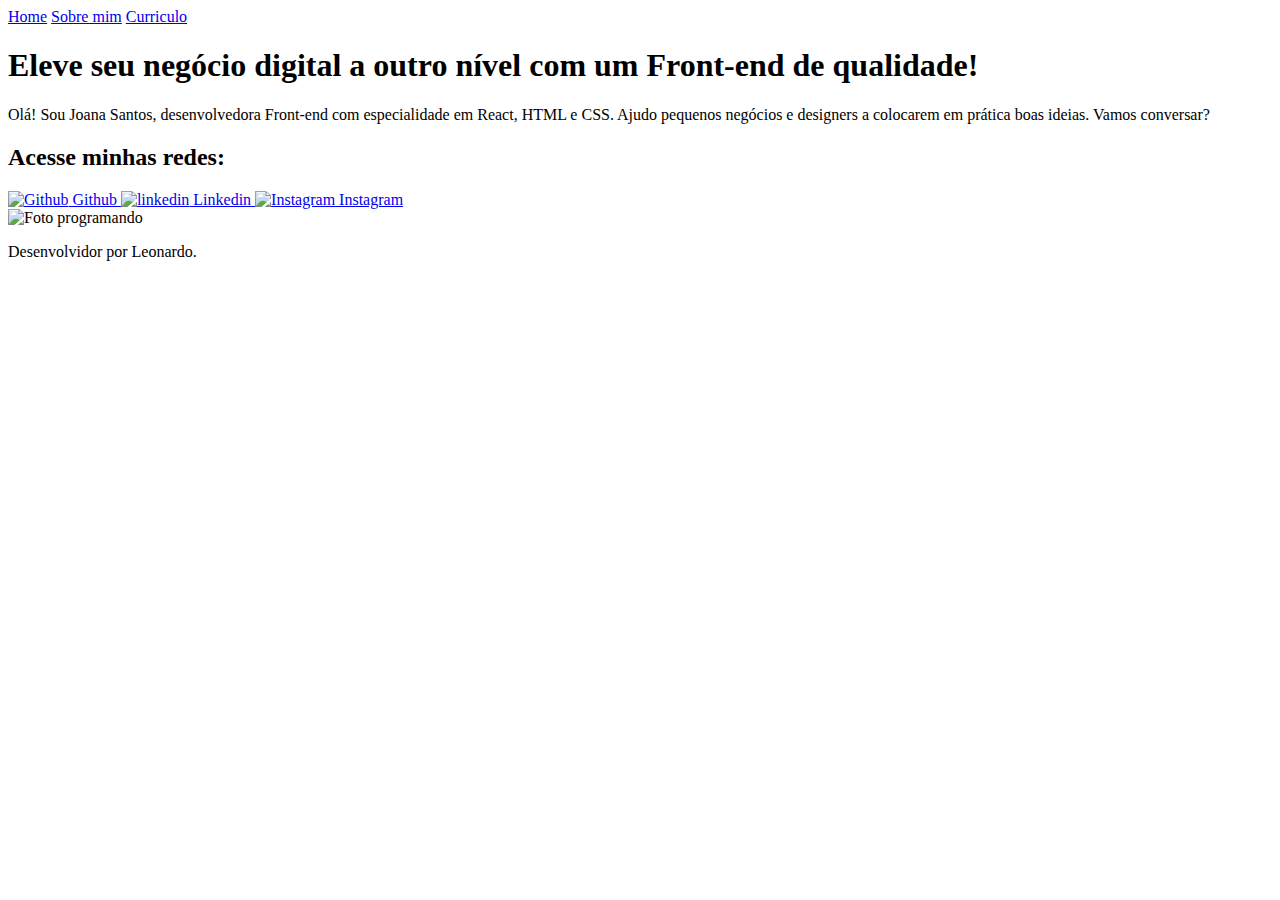
==== index.html @ 6c8a3fdf "1.1" ====
<!DOCTYPE html>
<html lang="pt-br">

<head>
    <meta charset="UTF-8">
    <meta http-equiv="X-UA-Compatible" content="IE=edge">
    <meta name="viewport" content="width=device-width, initial-scale=1.0">
    <title>Portifolio</title>
    <link rel="stylesheet" href="./styles/style.css">
</head>

<body>
    <header class="cabecalho">
        <nav class="cabecalho__menu">
            <a class="cabecalho__menu__link" href="index.html">Home</a>
            <a class="cabecalho__menu__link" href="about.html">Sobre mim</a>
            <a class="cabecalho__menu__link" href="curriculo.html">Curriculo</a>
        </nav>
    </header>
    
    <main class="apresentacao">
        <section class="apresentacao__conteudo">
            <h1 class="apresentacao__conteudo__titulo">Eleve seu negócio digital a outro nível<strong 
            class="titulo-destaque"> com um Front-end de qualidade!
            </strong></h1>
            <p class="apresentacao__conteudo__texto">Olá! Sou Joana Santos, desenvolvedora
            Front-end com especialidade em React, HTML e
            CSS. Ajudo pequenos negócios e designers a
            colocarem em prática boas ideias. Vamos
            conversar?</p>
            <div class="apresentacao__links">
                <h2 class="apresentacao__links__subtitulo">Acesse minhas redes:</h2>
                <a class="apresentacao__links__link" href="https://github.com/leo-cristo">
                    <img src="./assets/github.png" alt=" Github ">
                    Github
                </a>
                <a class="apresentacao__links__link" href="https://www.linkedin.com/in/leonardo-de-cristo-4654b02a3/">
                    <img src="./assets/linkedin.png" alt=" linkedin ">
                    Linkedin
                </a>
                <a class="apresentacao__links__link" href="https://www.instagram.com/leo__dec/">
                    <img src="./assets/instagram.png" alt=" Instagram ">
                    Instagram
                </a>
            
            </div>
        </section>
        <img class="apresentacao__imagem" src="./assets/imagem2.jpg" alt="Foto programando" >
    </main>
    <footer class="rodape">
        <P>Desenvolvidor por Leonardo.</P>
    </footer>
</body>
</html>
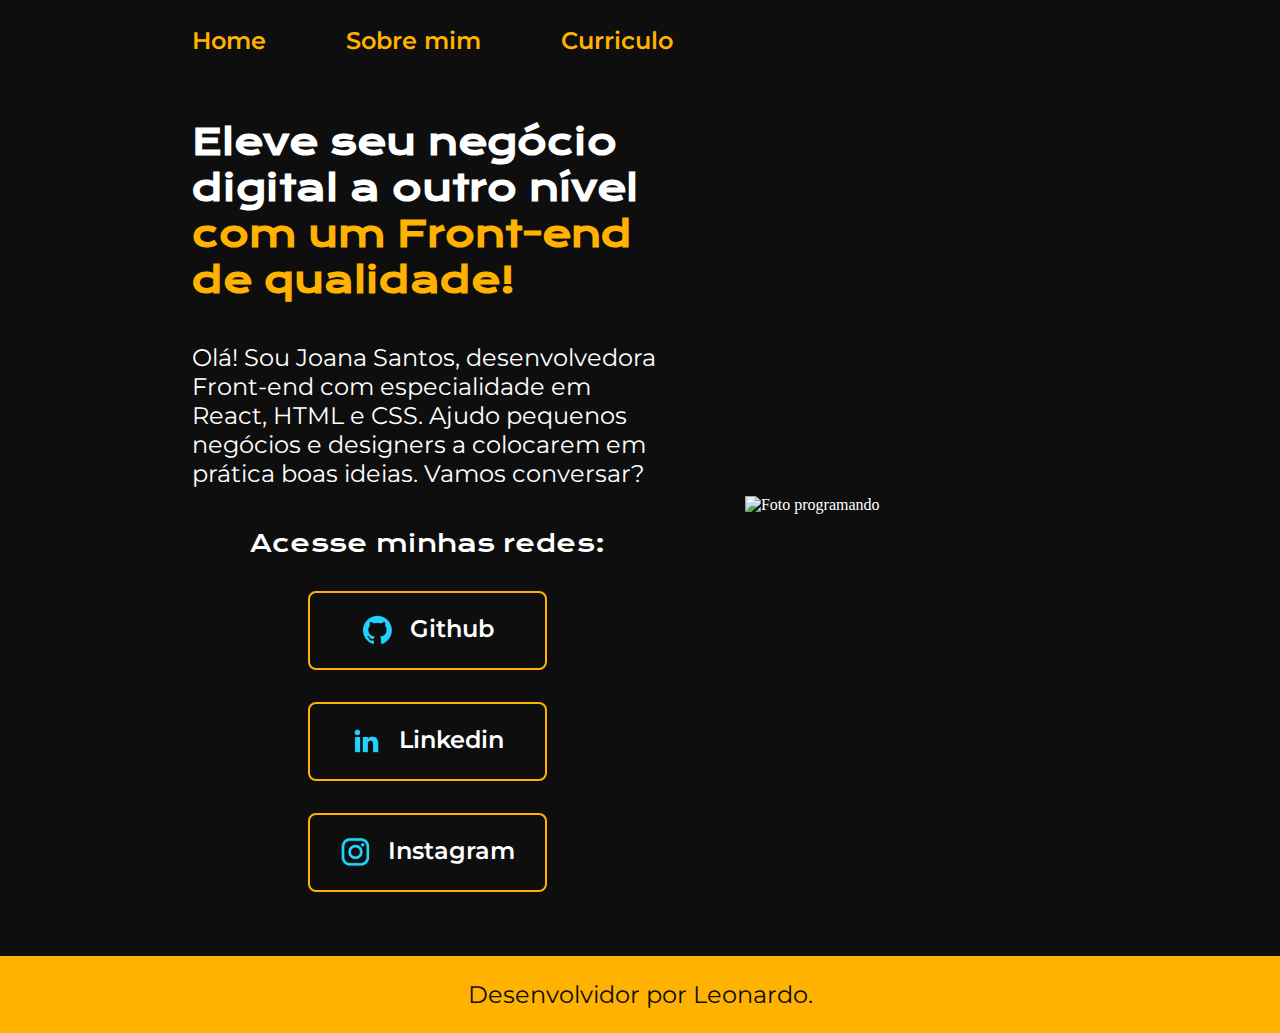
==== commit ac757b08: "1.2" ====
--- a/index.html
+++ b/index.html
@@ -6,7 +6,7 @@
     <meta http-equiv="X-UA-Compatible" content="IE=edge">
     <meta name="viewport" content="width=device-width, initial-scale=1.0">
     <title>Portifolio</title>
-    <link rel="stylesheet" href="./styles/style.css">
+    <link rel="stylesheet" href="./portifolio/styles/style.css">
 </head>
 
 <body>
@@ -31,21 +31,21 @@
             <div class="apresentacao__links">
                 <h2 class="apresentacao__links__subtitulo">Acesse minhas redes:</h2>
                 <a class="apresentacao__links__link" href="https://github.com/leo-cristo">
-                    <img src="./assets/github.png" alt=" Github ">
+                    <img src="./portifolio/assets/github.png" alt=" Github ">
                     Github
                 </a>
                 <a class="apresentacao__links__link" href="https://www.linkedin.com/in/leonardo-de-cristo-4654b02a3/">
-                    <img src="./assets/linkedin.png" alt=" linkedin ">
+                    <img src="./portifolio/assets/linkedin.png" alt=" linkedin ">
                     Linkedin
                 </a>
                 <a class="apresentacao__links__link" href="https://www.instagram.com/leo__dec/">
-                    <img src="./assets/instagram.png" alt=" Instagram ">
+                    <img src="./portifolio/assets/instagram.png" alt=" Instagram ">
                     Instagram
                 </a>
             
             </div>
         </section>
-        <img class="apresentacao__imagem" src="./assets/imagem2.jpg" alt="Foto programando" >
+        <img class="apresentacao__imagem" src="./portifolio/assets/imagem2.jpg" alt="Foto programando" >
     </main>
     <footer class="rodape">
         <P>Desenvolvidor por Leonardo.</P>
--- a/portifolio/styles/style.css
+++ b/portifolio/styles/style.css
@@ -0,0 +1,151 @@
+@import url('https://fonts.googleapis.com/css2?family=Krona+One&family=Montserrat:wght@400;600&display=swap');
+
+:root {
+    --cor-primaria: #0e0e0e;
+    --cor-secundaria: #FFB200;
+    --cor-terciaria:   #ffffff;
+    --cor-hover: #BBBBBB;
+
+    --fonte-primaria: 'Krona One', sans-serif;
+    --fonte-secundaria: 'Montserrat', sans-serif;
+}
+
+
+*{
+    margin: 0;
+    padding: 0;
+}
+
+body{
+    box-sizing: border-box;
+    background-color: var(--cor-primaria);
+    color: var(--cor-terciaria);
+}
+
+.cabecalho {
+    padding: 2% 0% 0% 15%;
+    
+}
+
+.cabecalho__menu {
+    display: flex;
+    gap: 80px;
+}    
+
+
+.cabecalho__menu__link {
+    font-family: var(--fonte-secundaria);
+    font-size: 1.5rem;
+    font-weight: 600;
+    color: var(--cor-secundaria);
+    text-decoration: none;
+    
+}
+
+.apresentacao{
+    padding: 5% 15%;
+    display: flex;
+    align-items: center;
+    justify-content: space-between;
+    gap: 82px;
+}
+.apresentacao__conteudo{
+    width: 615px;
+    display: flex;
+    flex-direction: column;
+    gap: 40px;
+}
+
+.apresentacao__conteudo__titulo{
+    font-size: 2.25rem;
+    font-family: var(--fonte-primaria);
+}
+
+.titulo-destaque{
+    color: var(--cor-secundaria);
+}
+
+.apresentacao__conteudo__texto{
+    font-size: 1.5rem;
+    font-family: var(--fonte-secundaria);
+}
+
+.apresentacao__conteudo__texto__lista {
+    font-size: 1.5rem;
+    font-family: var(--fonte-secundaria);
+}
+
+.apresentacao__links{
+    display: flex;
+    flex-direction: column;
+    justify-content: space-between;
+    align-items: center;
+    gap: 32px;
+}
+
+.apresentacao__links__subtitulo {
+    font-family: var(--fonte-primaria);
+    font-weight: 400;
+    font-size: 1.5rem;
+}
+
+.apresentacao__links__link {
+    display:flex;
+    justify-content: center;
+    gap: 16px;
+    border: 2px solid var(--cor-secundaria);
+    width: 50%;
+    text-align: center;
+    border-radius: 8px;
+    font-size: 1.5rem;
+    font-weight: 600;
+    padding: 21.5px 0;
+    text-decoration: none;
+    color: var(--cor-terciaria);
+    font-family: var(--fonte-secundaria);
+}
+
+.apresentacao__links__link:hover {
+    background-color: var(--cor-hover);
+}
+
+.apresentacao__imagem {
+    width: 50%;
+}
+
+
+.rodape {
+    padding: 24px;
+    color: var(--cor-primaria);
+    background-color: var(--cor-secundaria);
+    text-align: center;
+    font-family: var(--fonte-secundaria);
+    font-size: 1.5rem;
+    font-weight: 400;
+}
+
+@media (max-width:1200px) {
+
+    .cabecalho {
+        padding: 10%;
+    }
+
+    .cabecalho__menu {
+        justify-content: center;
+    }
+
+
+    .apresentacao{
+        flex-direction: column-reverse;
+        padding: 5%
+    }
+
+    .apresentacao__conteudo {
+        width: auto;
+    }
+
+
+
+
+
+}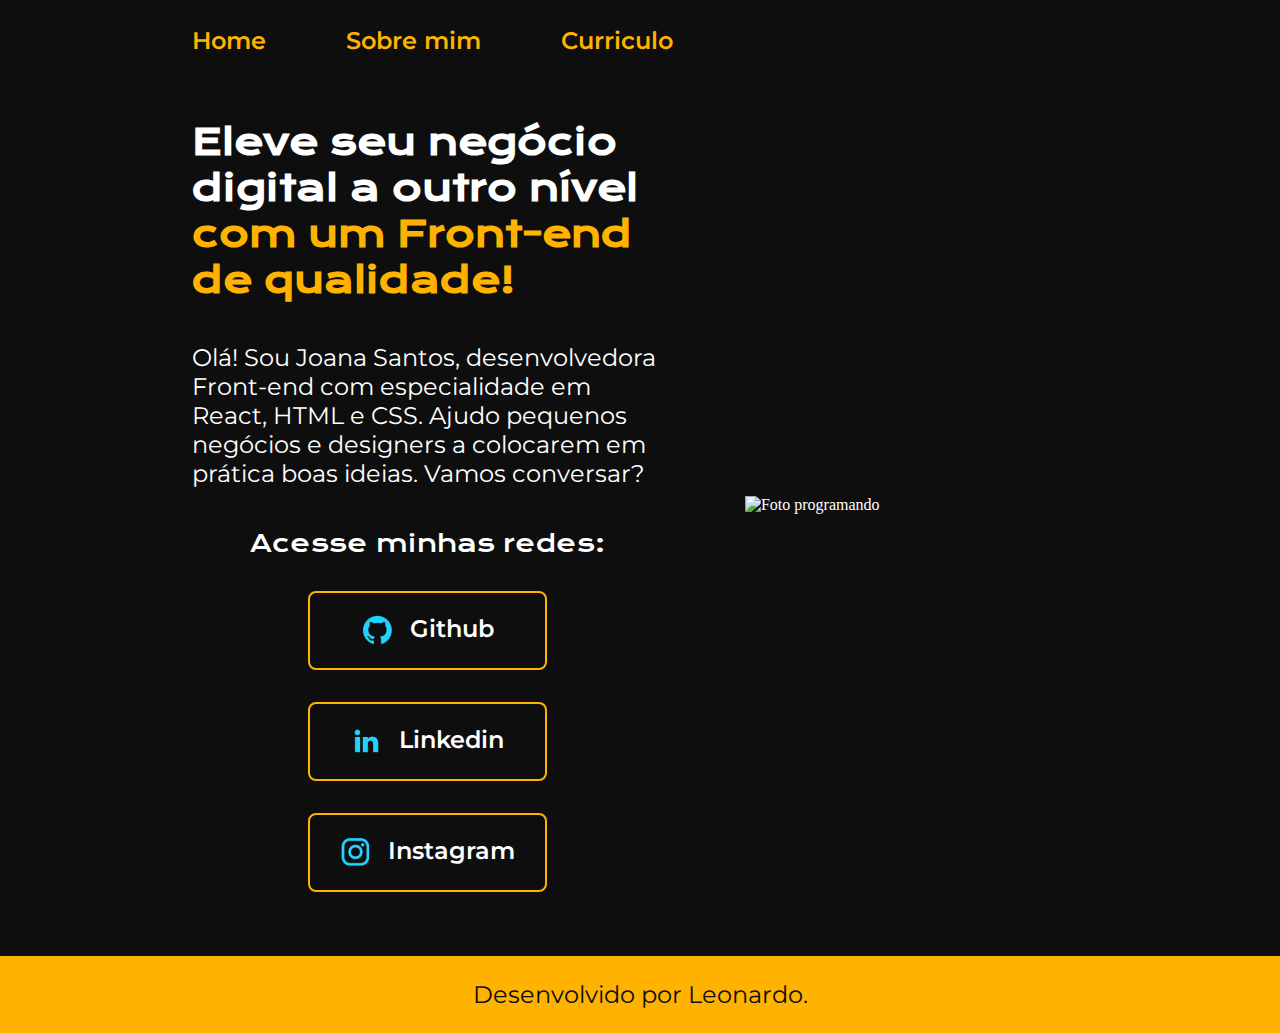
==== commit 95b25cf5: "corrigindo footer" ====
--- a/index.html
+++ b/index.html
@@ -48,7 +48,7 @@
         <img class="apresentacao__imagem" src="./portifolio/assets/imagem2.jpg" alt="Foto programando" >
     </main>
     <footer class="rodape">
-        <P>Desenvolvidor por Leonardo.</P>
+        <P>Desenvolvido por Leonardo.</P>
     </footer>
 </body>
 </html>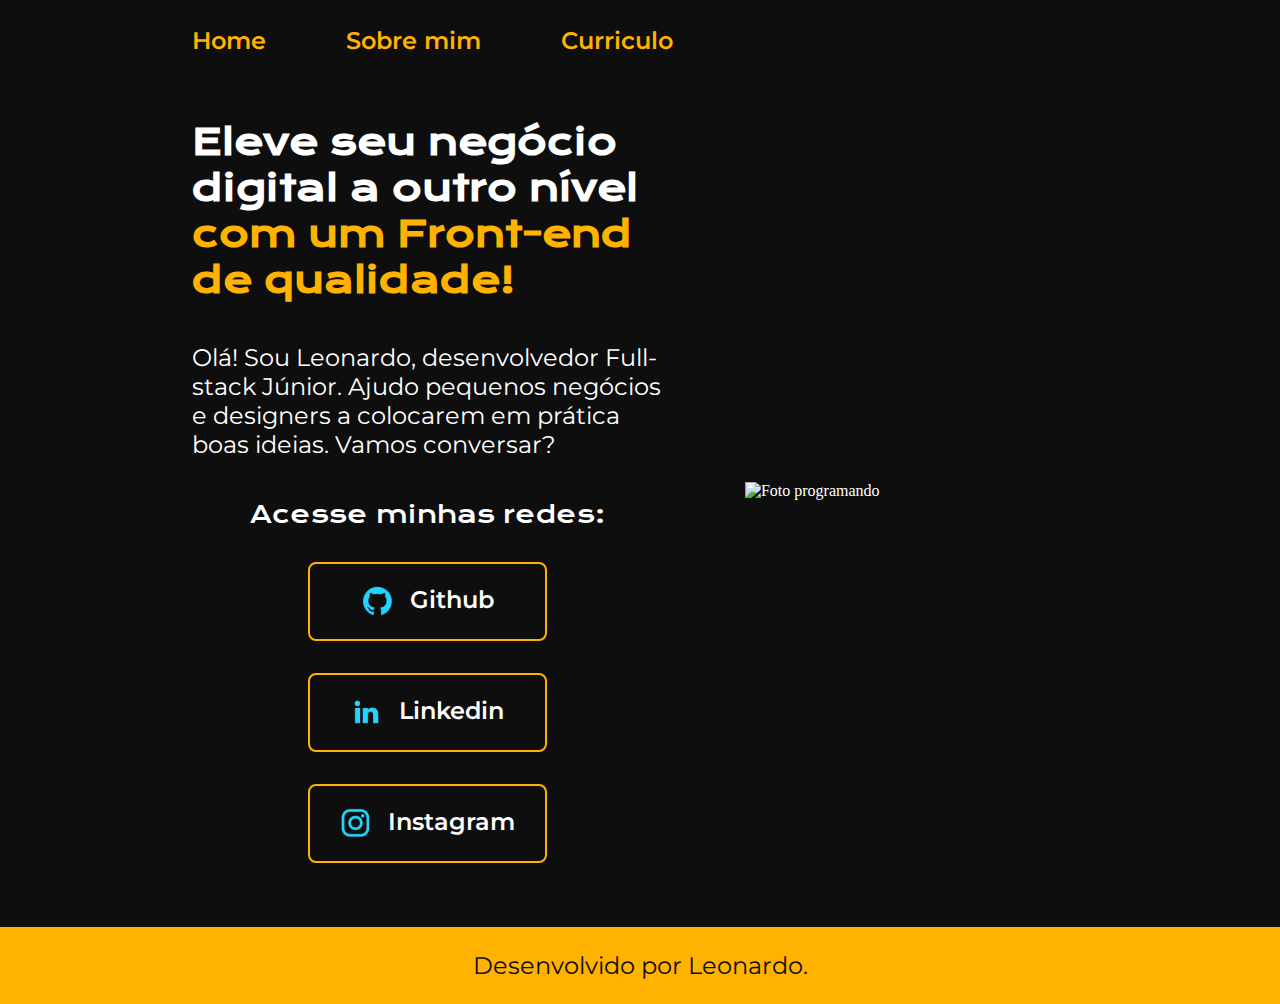
==== commit b0009e80: "troca de texto" ====
--- a/index.html
+++ b/index.html
@@ -23,9 +23,8 @@
             <h1 class="apresentacao__conteudo__titulo">Eleve seu negócio digital a outro nível<strong 
             class="titulo-destaque"> com um Front-end de qualidade!
             </strong></h1>
-            <p class="apresentacao__conteudo__texto">Olá! Sou Joana Santos, desenvolvedora
-            Front-end com especialidade em React, HTML e
-            CSS. Ajudo pequenos negócios e designers a
+            <p class="apresentacao__conteudo__texto">Olá! Sou Leonardo, desenvolvedor
+            Full-stack Júnior. Ajudo pequenos negócios e designers a
             colocarem em prática boas ideias. Vamos
             conversar?</p>
             <div class="apresentacao__links">
